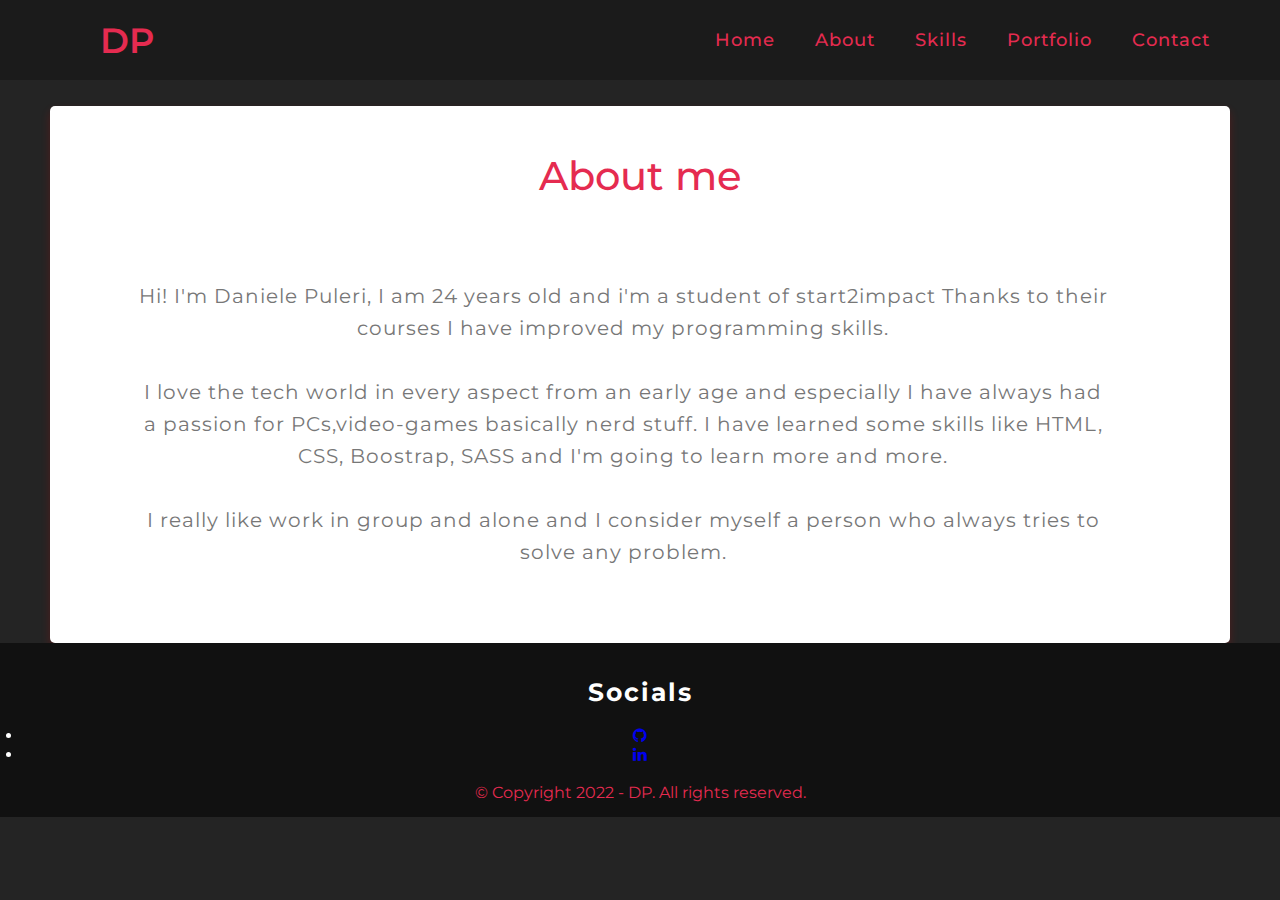
==== about.html @ 01dc9760 "Revert "Delete about.html"" ====
<!DOCTYPE html>
<html lang="en">
<head>
  <meta charset="utf-8">
   <meta name="viewport" content="width=device-width, initial-scale=1.0">
   <link href="https://fonts.googleapis.com/css2?family=Montserrat+Alternates&family=Montserrat:wght@600&family=UnifrakturMaguntia&display=swap" rel="stylesheet">
   <link rel="stylesheet" href="https://cdnjs.cloudflare.com/ajax/libs/font-awesome/5.15.3/css/all.min.css"/>
   <link href="https://maxcdn.bootstrapcdn.com/font-awesome/4.7.0/css/font-awesome.min.css" rel="stylesheet">
   <link rel="icon" type="image/x-icon" href="images/favicon.ico">
   <link rel="stylesheet"href="css/styles.css">
  <title>Daniele Puleri</title>
</head>
<body>
  <header>
        <nav class="navbar">
        <div class="logo"><a>D<span>P</span></a></div>
          <input type="checkbox" id="click">
          <label for="click" class="menu-btn">
          <i class="fas fa-bars"></i>
          </label>
         <ul class="menu">
        <li><a href="index.html#home"class="menu-btn">Home</a></li>
        <li><a href="about.html"class="menu-btn">About</a></li>
        <li><a href="index.html#skills"class="menu-btn">Skills</a></li>
        <li><a href="index.html#portfolio"class="menu-btn">Portfolio</a></li>
        <li><a href="contact.html"class="menu-btn">Contact</a></li>
      </ul>
    </nav>
  </header>
  <!--about me sezione-->
  <br>
  <br>
  <br>
  <br>
   <section class="about" id="about">
    <div class="max-width">
      <div class="wrapper"></div>
      <div class="container"></div>
        <div class="box">
      <h2 class="title">About me</h2>
      <p>Hi! I'm Daniele Puleri, I am 24 years old and i'm a student of start2impact
        Thanks to their courses I have improved my programming skills.
        <br>
        <br>
        I love the tech world in every aspect from an early age and especially I have always had a passion for PCs,video-games basically nerd stuff.
        I have learned some skills like HTML, CSS, Boostrap, SASS and I'm going to
        learn more and more.
        <br>
        <br>
         I really like work in group and alone and I consider myself a person who always tries to solve any problem.
      </p>
      </div>
</section>
 <!-- footer -->
 <footer>
  <br>
  <div class="col-md-3 col-sm-6">
    <div class="col-md-12 copy"></div>
          <h4>Socials</h4>
          <br>
          <ul class="social-network social-circle">
           <li><a href="https://github.com/DPdotexe" class="icoGithub" title="Github"><i class="fa fa-github"></i></a></li>
           <li><a href="#" class="icoLinkedin" title="Linkedin"><i class="fa fa-linkedin"></i></a></li>
          </ul>				
  </div>
  <br>
  <div class="row">
  <div class="col-md-12 copy">
    <span><p class="text-center">&copy; Copyright 2022 - DP.  All rights reserved.</p></span>
  </div>
</div>
</footer>
</body>
</html>
---- css/styles.css ----
* {
  margin:0;
  padding:0;
  box-sizing: border-box;
  text-decoration:none;
}
.max-width{
  max-width:1300px;
  padding: 0 50px;
  margin:auto;
}
body{
  background:#242424;
  font-family:'Montserrat',sans-serif;
}
/*----sezione nav----*/
nav{
  position:fixed;
  z-index:1;
  display: flex;
  height: 80px;
  width: 100%;
  background: #1b1b1b;
  align-items: center;
  justify-content: space-between;
  padding: 0 50px 0 100px;
  flex-wrap: wrap;
}
nav .logo{
  color:#e52b50;
  font-size: 35px;
  font-weight: 600;
}
nav ul{
  display: flex;
  flex-wrap: wrap;
  list-style: none;
}
nav ul li{
  margin: 0 5px;
}
nav ul li a{
  color:#e52b50;
  text-decoration: none;
  font-size: 18px;
  font-weight: 500;
  padding: 8px 15px;
  border-radius: 5px;
  letter-spacing: 1px;
  transition: all 0.3s ease;
}
nav ul li a.active,
nav ul li a:hover{
  color:#e52b50;
  background: #fff;
}
nav .menu-btn i{
  color: #fff;
  font-size: 22px;
  cursor: pointer;
  display: none;
}
input[type="checkbox"]{
  display:none;
}
@media (max-width: 991px){
  nav{
    padding: 0 40px 0 50px;
  }
}
@media (max-width: 920px) {
  nav .menu-btn i{
    display: block;
    z-index:999;
  }
  #click:checked ~ .menu-btn i:before{
    content: "\f00d";
  }
  nav ul{
    position:fixed;
    top: 80px;
    left: -100%;
    background: #111;
    height: 100vh;
    width: 100%;
    text-align: center;
    display: block;
    transition: all 0.3s ease;
  }
  #click:checked ~ ul{
    left: 0;
  }
  nav ul li{
    width: 100%;
    margin: 40px 0;
  }
  nav ul li a{
    width: 100%;
    margin-left: -100%;
    display: block;
    font-size: 20px;
    transition: 0.6s cubic-bezier(0.68, -0.55, 0.265, 1.55);
  }
  #click:checked ~ ul li a{
    margin-left: 0px;
  }
  nav ul li a.active,
  nav ul li a:hover{
    background:none;
    color:white;
  }
}
span{
  color:#e52b50;
}
/*----home styling--*/
.home{
    display: flex;
    height: 60vh;
    color: #fff;
    min-height: 500px;
    background-size: cover;
    background-attachment: fixed;
    font-family: 'Montserrat', sans-serif;
}
.home .max-width{
  width: 100%;
  display: flex;
}
.home .max-width .row{
  margin-right: 0;
}
.home .home-content .text-1{
    font-size: 27px;
}
.home .home-content .text-2{
    font-size: 75px;
    font-weight: 600;
    margin-left: -3px;
}
.home .home-content .text-3{
    font-size: 40px;
    margin: 5px 0;
}
.home .home-content .text-3 span{
  color:#e52b50;
    font-weight: 500;
}
.home .home-content a{
    display: inline-block;
    background: #e52b50;
    color: #fff;
    font-size: 25px;
    padding: 12px 36px;
    margin-top: 20px;
    font-weight: 400;
    border-radius: 6px;
    border: 2px solid #e52b50;
    transition: all 0.3s ease;
}
.home .home-content a:hover{
    color: #e52b50;
    background: none;
}
h2{
  color:#e52b50;
  margin:15px 0px 15px;
  font-size:100px;
}
h3{
  color:white;
  font-size:30px;
  margin-bottom:50px;
}
h4{
  color:white;
  font-size:25px;
  letter-spacing: 2px;
}
}
.image{
  width:30%;
  height:80%;
  display:inline-block;
  justify-content:center;
  align-items:center;
  text-align: center;
  line-height: 1.4em;
}
.image img{
  height:300px;
  width:auto;
  border-radius:50%;
}
.about .title{
  color:#e52b50;
  text-align:center;
  font-size:40px;
  font-weight:500;
  margin-bottom:60px;
  padding-bottom:20px;
}
 .about p{
  color:white;
  letter-spacing: 1px;
  line-height: 28px;
  font-size:18px;
  margin-bottom:45px;
  padding-left:5%;
  padding-right:8%;
}
.skills{
  color:white;
  width:100%
  padding:78px 0px;
  background-color:242424;
}
.skills .title{
  color:#e52b50;
  text-align:center;
  font-size:40px;
  font-weight:500;
  margin-bottom:60px;
  padding-bottom:20px;
}
.wrapper{
  margin:10px auto;
  padding:0 10%;
  padding-bottom:10px;
  text-transform: capitalize;
}
.container{
  position:relative;
  display:grid;
  grid-gap: 15px;
  grid-template-columns:repeat(auto-fit,minmax(270px,1fr));
}
.box{
  padding:30px;
  text-align: center;
  border-radius: 5px;
  background:#fff;
  box-shadow: 0px 5px 10px rgba(255, 0, 0, 0.2);
}
.box img{
  height:85px;
}
.box p{
  color:#777;
  font-size:20px;
  line-height: 1.6;
}
.box:hover{
  transform:scale(1.05);
  box-shadow:0 10px 15px rgba(255, 0, 0, 0.3);
}
/* zona contatti styling */
.contact .contact-content .column{
    width: calc(40% - 30px);
}
.contact .contact-content .text{
    font-size: 20px;
    font-weight: 600;
    margin-bottom: 10px;
}
.contact .contact-content .left p{
    text-align:center;
  }
  .contact .contact-content .row{
    display: flex;
    height: 65px;
    align-items: center;
}
.contact .contact-content .row .info{
    margin-left: 30px;
}
.contact .contact-content .row i{
    font-size: 25px;
    color: #e52b50;
}
.contact .contact-content .info .head{
    font-weight: 500;
}
.contact .contact-content .info .sub-title{
    color: #333;
}
.contact .right form .fields{
    display: flex;
}
.contact .right form .field,
.contact .right form .fields .field{
    height: 45px;
    width: 80%;
    margin-bottom: 15px;
}
.contact .right form .textarea{
    height: 80px;
    width: 100%;
}
.contact .right form .name{
    margin-right: 10px;
}
.contact .right form .field input,
.contact .right form .textarea textarea{
    height: 100%;
    width: 100%;
    border: 1px solid lightgrey;
    border-radius: 6px;
    outline: none;
    padding: 0 15px;
    font-size: 17px;
    font-family: 'Montserrat', sans-serif;
    transition: all 0.3s ease;
}
.contact .right form .field input:focus,
.contact .right form .textarea textarea:focus{
    border-color: #b3b3b3;
}
.contact .right form .textarea textarea{
  padding-top: 10px;
  resize: none;
}
.contact .right form .button-area{
  display: flex;
  align-items: center;
}
.right form .button-area button{
  color: #fff;
  display: block;
  width: 160px!important;
  height: 45px;
  outline: none;
  font-size: 18px;
  font-weight: 500;
  border-radius: 6px;
  cursor: pointer;
  flex-wrap: nowrap;
  background:#e52b50;
  border: 2px solid #e52b50;
  transition: all 0.3s ease;
}
.right form .button-area button:hover{
  color: #e52b50;
  background: none;
}
/* zona footer styling */
footer{
    background: #111;
    padding: 15px 23px;
    color: #fff;
    text-align: center;
}
footer span a{
    color: white;
    text-decoration: none;
}
footer span a:hover{
    text-decoration: underline;
}
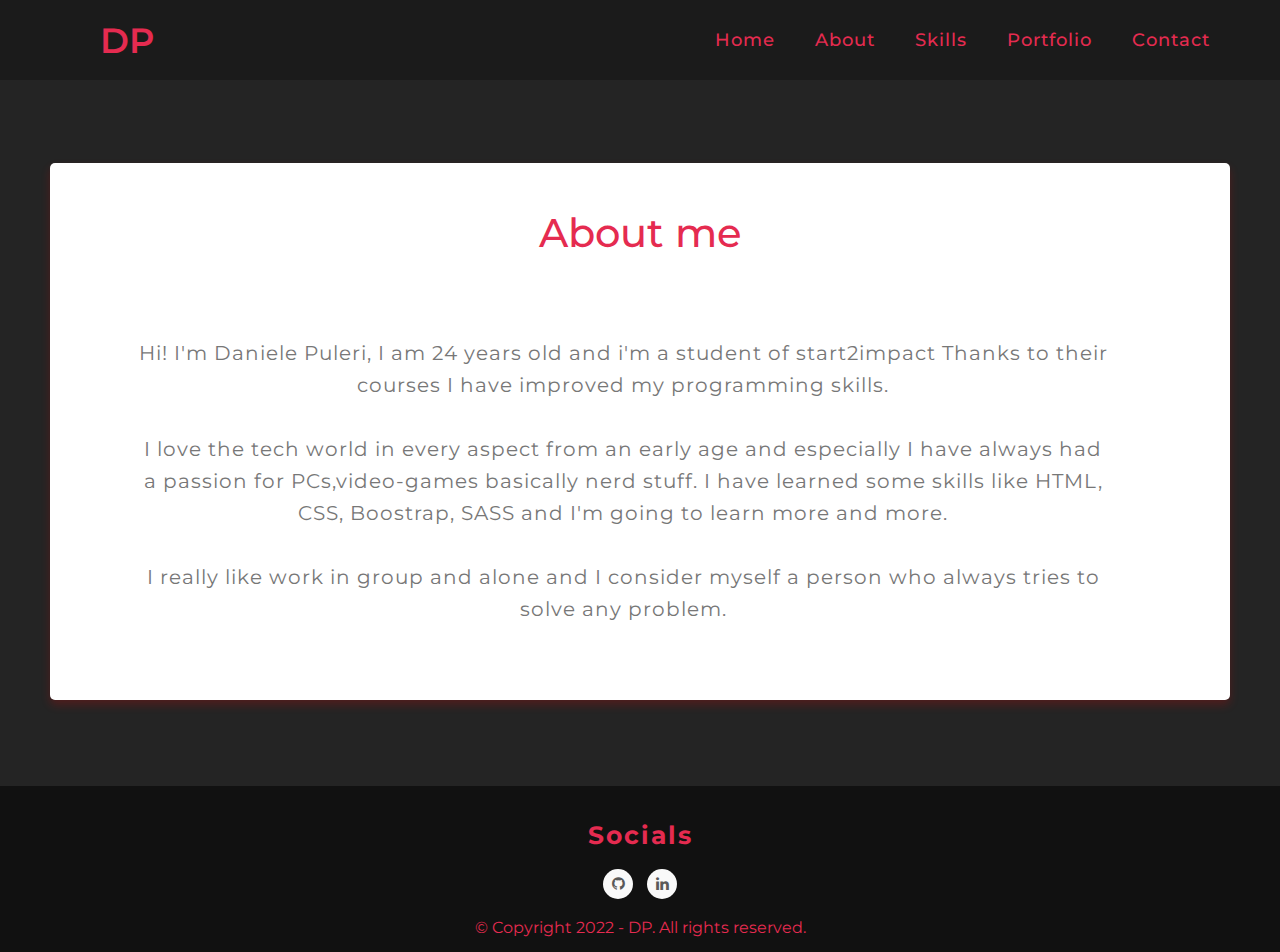
==== commit ec7ef996: "fix" ====
--- a/about.html
+++ b/about.html
@@ -32,6 +32,9 @@
   <br>
   <br>
   <br>
+  <br>
+  <br>
+  <br>
    <section class="about" id="about">
     <div class="max-width">
       <div class="wrapper"></div>
@@ -51,12 +54,16 @@
       </p>
       </div>
 </section>
+<br>
+<br>
+<br>
+<br>
  <!-- footer -->
  <footer>
   <br>
   <div class="col-md-3 col-sm-6">
     <div class="col-md-12 copy"></div>
-          <h4>Socials</h4>
+          <h4><span>Socials</span></h4>
           <br>
           <ul class="social-network social-circle">
            <li><a href="https://github.com/DPdotexe" class="icoGithub" title="Github"><i class="fa fa-github"></i></a></li>
--- a/css/styles.css
+++ b/css/styles.css
@@ -1,359 +1,798 @@
-* {
-  margin:0;
-  padding:0;
-  box-sizing: border-box;
-  text-decoration:none;
-}
-.max-width{
-  max-width:1300px;
-  padding: 0 50px;
-  margin:auto;
-}
-body{
-  background:#242424;
-  font-family:'Montserrat',sans-serif;
-}
-/*----sezione nav----*/
-nav{
-  position:fixed;
-  z-index:1;
-  display: flex;
-  height: 80px;
-  width: 100%;
-  background: #1b1b1b;
-  align-items: center;
-  justify-content: space-between;
-  padding: 0 50px 0 100px;
-  flex-wrap: wrap;
-}
-nav .logo{
-  color:#e52b50;
-  font-size: 35px;
-  font-weight: 600;
-}
-nav ul{
-  display: flex;
-  flex-wrap: wrap;
-  list-style: none;
-}
-nav ul li{
-  margin: 0 5px;
-}
-nav ul li a{
-  color:#e52b50;
-  text-decoration: none;
-  font-size: 18px;
-  font-weight: 500;
-  padding: 8px 15px;
-  border-radius: 5px;
-  letter-spacing: 1px;
-  transition: all 0.3s ease;
-}
-nav ul li a.active,
-nav ul li a:hover{
-  color:#e52b50;
-  background: #fff;
-}
-nav .menu-btn i{
-  color: #fff;
-  font-size: 22px;
-  cursor: pointer;
-  display: none;
-}
-input[type="checkbox"]{
-  display:none;
-}
-@media (max-width: 991px){
-  nav{
-    padding: 0 40px 0 50px;
-  }
-}
-@media (max-width: 920px) {
-  nav .menu-btn i{
-    display: block;
-    z-index:999;
-  }
-  #click:checked ~ .menu-btn i:before{
-    content: "\f00d";
-  }
-  nav ul{
-    position:fixed;
-    top: 80px;
-    left: -100%;
-    background: #111;
-    height: 100vh;
-    width: 100%;
-    text-align: center;
-    display: block;
-    transition: all 0.3s ease;
-  }
-  #click:checked ~ ul{
-    left: 0;
-  }
-  nav ul li{
-    width: 100%;
-    margin: 40px 0;
-  }
-  nav ul li a{
-    width: 100%;
-    margin-left: -100%;
-    display: block;
-    font-size: 20px;
-    transition: 0.6s cubic-bezier(0.68, -0.55, 0.265, 1.55);
-  }
-  #click:checked ~ ul li a{
-    margin-left: 0px;
-  }
-  nav ul li a.active,
-  nav ul li a:hover{
-    background:none;
-    color:white;
-  }
-}
-span{
-  color:#e52b50;
-}
-/*----home styling--*/
-.home{
-    display: flex;
-    height: 60vh;
-    color: #fff;
-    min-height: 500px;
-    background-size: cover;
-    background-attachment: fixed;
-    font-family: 'Montserrat', sans-serif;
-}
-.home .max-width{
-  width: 100%;
-  display: flex;
-}
-.home .max-width .row{
-  margin-right: 0;
-}
-.home .home-content .text-1{
-    font-size: 27px;
-}
-.home .home-content .text-2{
-    font-size: 75px;
-    font-weight: 600;
-    margin-left: -3px;
-}
-.home .home-content .text-3{
-    font-size: 40px;
-    margin: 5px 0;
-}
-.home .home-content .text-3 span{
-  color:#e52b50;
-    font-weight: 500;
-}
-.home .home-content a{
-    display: inline-block;
-    background: #e52b50;
-    color: #fff;
-    font-size: 25px;
-    padding: 12px 36px;
-    margin-top: 20px;
-    font-weight: 400;
-    border-radius: 6px;
-    border: 2px solid #e52b50;
-    transition: all 0.3s ease;
-}
-.home .home-content a:hover{
-    color: #e52b50;
-    background: none;
-}
-h2{
-  color:#e52b50;
-  margin:15px 0px 15px;
-  font-size:100px;
-}
-h3{
-  color:white;
-  font-size:30px;
-  margin-bottom:50px;
-}
-h4{
-  color:white;
-  font-size:25px;
-  letter-spacing: 2px;
-}
-}
-.image{
-  width:30%;
-  height:80%;
-  display:inline-block;
-  justify-content:center;
-  align-items:center;
-  text-align: center;
-  line-height: 1.4em;
-}
-.image img{
-  height:300px;
-  width:auto;
-  border-radius:50%;
-}
-.about .title{
-  color:#e52b50;
-  text-align:center;
-  font-size:40px;
-  font-weight:500;
-  margin-bottom:60px;
-  padding-bottom:20px;
-}
- .about p{
-  color:white;
-  letter-spacing: 1px;
-  line-height: 28px;
-  font-size:18px;
-  margin-bottom:45px;
-  padding-left:5%;
-  padding-right:8%;
-}
-.skills{
-  color:white;
-  width:100%
-  padding:78px 0px;
-  background-color:242424;
-}
-.skills .title{
-  color:#e52b50;
-  text-align:center;
-  font-size:40px;
-  font-weight:500;
-  margin-bottom:60px;
-  padding-bottom:20px;
-}
-.wrapper{
-  margin:10px auto;
-  padding:0 10%;
-  padding-bottom:10px;
-  text-transform: capitalize;
-}
-.container{
-  position:relative;
-  display:grid;
-  grid-gap: 15px;
-  grid-template-columns:repeat(auto-fit,minmax(270px,1fr));
-}
-.box{
-  padding:30px;
-  text-align: center;
-  border-radius: 5px;
-  background:#fff;
-  box-shadow: 0px 5px 10px rgba(255, 0, 0, 0.2);
-}
-.box img{
-  height:85px;
-}
-.box p{
-  color:#777;
-  font-size:20px;
-  line-height: 1.6;
-}
-.box:hover{
-  transform:scale(1.05);
-  box-shadow:0 10px 15px rgba(255, 0, 0, 0.3);
-}
-/* zona contatti styling */
-.contact .contact-content .column{
-    width: calc(40% - 30px);
-}
-.contact .contact-content .text{
-    font-size: 20px;
-    font-weight: 600;
-    margin-bottom: 10px;
-}
-.contact .contact-content .left p{
-    text-align:center;
-  }
-  .contact .contact-content .row{
-    display: flex;
-    height: 65px;
-    align-items: center;
-}
-.contact .contact-content .row .info{
-    margin-left: 30px;
-}
-.contact .contact-content .row i{
-    font-size: 25px;
-    color: #e52b50;
-}
-.contact .contact-content .info .head{
-    font-weight: 500;
-}
-.contact .contact-content .info .sub-title{
-    color: #333;
-}
-.contact .right form .fields{
-    display: flex;
-}
-.contact .right form .field,
-.contact .right form .fields .field{
-    height: 45px;
-    width: 80%;
-    margin-bottom: 15px;
-}
-.contact .right form .textarea{
-    height: 80px;
-    width: 100%;
-}
-.contact .right form .name{
-    margin-right: 10px;
-}
-.contact .right form .field input,
-.contact .right form .textarea textarea{
-    height: 100%;
-    width: 100%;
-    border: 1px solid lightgrey;
-    border-radius: 6px;
-    outline: none;
-    padding: 0 15px;
-    font-size: 17px;
-    font-family: 'Montserrat', sans-serif;
-    transition: all 0.3s ease;
-}
-.contact .right form .field input:focus,
-.contact .right form .textarea textarea:focus{
-    border-color: #b3b3b3;
-}
-.contact .right form .textarea textarea{
-  padding-top: 10px;
-  resize: none;
-}
-.contact .right form .button-area{
-  display: flex;
-  align-items: center;
-}
-.right form .button-area button{
-  color: #fff;
-  display: block;
-  width: 160px!important;
-  height: 45px;
-  outline: none;
-  font-size: 18px;
-  font-weight: 500;
-  border-radius: 6px;
-  cursor: pointer;
-  flex-wrap: nowrap;
-  background:#e52b50;
-  border: 2px solid #e52b50;
-  transition: all 0.3s ease;
-}
-.right form .button-area button:hover{
-  color: #e52b50;
-  background: none;
-}
-/* zona footer styling */
-footer{
-    background: #111;
-    padding: 15px 23px;
-    color: #fff;
-    text-align: center;
-}
-footer span a{
-    color: white;
-    text-decoration: none;
-}
-footer span a:hover{
-    text-decoration: underline;
-}
+* {
+  margin:0;
+  padding:0;
+  box-sizing: border-box;
+  text-decoration:none;
+}
+.max-width{
+  max-width:1300px;
+  padding: 70px 70px;
+  margin:auto;
+}
+body{
+  background:#242424;
+  font-family:'Montserrat',sans-serif;
+}
+/*----sezione nav----*/
+nav{
+  position:fixed;
+  z-index:1;
+  display: flex;
+  height: 80px;
+  width: 100%;
+  background: #1b1b1b;
+  align-items: center;
+  justify-content: space-between;
+  padding: 0 50px 0 100px;
+  flex-wrap: wrap;
+}
+nav .logo{
+  color:#e52b50;
+  font-size: 35px;
+  font-weight: 600;
+}
+nav ul{
+  display: flex;
+  flex-wrap: wrap;
+  list-style: none;
+}
+nav ul li{
+  margin: 0 5px;
+}
+nav ul li a{
+  color:#e52b50;
+  text-decoration: none;
+  font-size: 18px;
+  font-weight: 500;
+  padding: 8px 15px;
+  border-radius: 5px;
+  letter-spacing: 1px;
+  transition: all 0.3s ease;
+}
+nav ul li a.active,
+nav ul li a:hover{
+  color:#e52b50;
+  background: #fff;
+}
+nav .menu-btn i{
+  color: #fff;
+  font-size: 22px;
+  cursor: pointer;
+  display: none;
+}
+input[type="checkbox"]{
+  display:none;
+}
+@media (max-width: 991px){
+  nav{
+    padding: 0 40px 0 50px;
+  }
+}
+@media (max-width: 920px) {
+  nav .menu-btn i{
+    display: block;
+    z-index:999;
+  }
+  #click:checked ~ .menu-btn i:before{
+    content: "\f00d";
+  }
+  nav ul{
+    position:fixed;
+    top: 80px;
+    left: -100%;
+    background: #111;
+    height: 100vh;
+    width: 100%;
+    text-align: center;
+    display: block;
+    transition: all 0.3s ease;
+  }
+  #click:checked ~ ul{
+    left: 0;
+  }
+  nav ul li{
+    width: 100%;
+    margin: 40px 0;
+  }
+  nav ul li a{
+    width: 100%;
+    margin-left: -100%;
+    display: block;
+    font-size: 20px;
+    transition: 0.6s cubic-bezier(0.68, -0.55, 0.265, 1.55);
+  }
+  #click:checked ~ ul li a{
+    margin-left: 0px;
+  }
+  nav ul li a.active,
+  nav ul li a:hover{
+    background:none;
+    color:white;
+    }
+}
+span{
+  color:#e52b50;
+}
+/*----home styling--*/
+.home{
+    display: flex;
+    height: 60vh;
+    color: #fff;
+    min-height: 600px;
+    background-size: cover;
+    background-attachment: fixed;
+    font-family: 'Montserrat', sans-serif;
+}
+.home .max-width{
+  width: 100%;
+  display: flex;
+}
+.home .max-width .row{
+  margin-right: 0;
+}
+.home .home-content .text-1{
+    font-size: 27px;
+}
+.home .home-content .text-2{
+    font-size: 75px;
+    font-weight: 600;
+    margin-left: -3px;
+}
+.home .home-content .text-3{
+    font-size: 40px;
+    margin: 5px 0;
+}
+.home .home-content .text-3 span{
+  color:#e52b50;
+    font-weight: 500;
+}
+.home .home-content a{
+    display: inline-block;
+    background: #e52b50;
+    color: #fff;
+    font-size: 25px;
+    padding: 12px 36px;
+    margin-top: 20px;
+    font-weight: 400;
+    border-radius: 6px;
+    border: 2px solid #e52b50;
+    transition: all 0.3s ease;
+}
+.home .home-content a:hover{
+    color: #e52b50;
+    background: none;
+}
+h1{
+  font-size:80px;
+}
+h2{
+  color:#e52b50;
+  margin:15px 0px 15px;
+  font-size:100px;
+}
+h3{
+  color:white;
+  font-size:30px;
+  margin-bottom:50px;
+}
+h4{
+  color:white;
+  font-size:25px;
+  letter-spacing: 2px;
+}
+.image{
+  width:20%;
+  height:80%;
+  display:inline-block;
+  justify-content:center;
+  align-items:center;
+  text-align: center;
+  line-height: 1.4em;
+}
+.image img{
+  height:350px;
+  width:auto;
+  border-radius:50%;
+}
+.about .title{
+  color:#e52b50;
+  text-align:center;
+  font-size:50px;
+  font-weight:500;
+  margin-bottom:60px;
+  padding-bottom:20px;
+}
+ .about p{
+  color:white;
+  letter-spacing: 1px;
+  line-height: 28px;
+  font-size:18px;
+  margin-bottom:45px;
+  padding-left:5%;
+  padding-right:8%;
+}
+.skills{
+  color:white;
+  width:100%
+}
+.skills .title{
+  color:#e52b50;
+  text-align:center;
+  font-size:50px;
+  font-weight:500;
+  margin-bottom:60px;
+  padding-bottom:20px;
+}
+.portfolio .title{
+  color:#e52b50;
+  text-align: center;
+  font-size:50px;
+  font-weight:500;
+  margin-bottom:60px;
+  padding-bottom:20px;
+}
+.wrapper{
+  margin:10px auto;
+  padding:0 10%;
+  padding-bottom:10px;
+  text-transform: capitalize;
+}
+.container{
+  position:relative;
+  display:grid;
+  grid-gap: 15px;
+  grid-template-columns:repeat(auto-fit,minmax(270px,1fr));
+}
+.box{
+  padding:30px;
+  text-align: center;
+  border-radius: 5px;
+  background:#fff;
+  box-shadow: 0px 5px 10px rgba(255, 0, 0, 0.2);
+}
+.box img{
+  height:85px;
+}
+.box p{
+  color:#777;
+  font-size:20px;
+  line-height: 1.6;
+}
+.box:hover{
+  transform:scale(1.05);
+  box-shadow:0 10px 15px rgba(255, 0, 0, 0.3);
+}
+/* zona contatti styling */
+.contact .title {
+  color:#e52b50;
+  text-align: center;
+  font-size:50px;
+  font-weight: 500;
+  margin-bottom: 60px;
+  padding-bottom:20px;
+}
+.contact .contact-content .column{
+    width: calc(40% - 30px);
+}
+.contact .contact-content .text{
+    font-size: 20px;
+    font-weight: 600;
+    margin-bottom: 10px;
+}
+.contact .contact-content .left p{
+    text-align:center;
+  }
+  .contact .contact-content .row{
+    display: flex;
+    height: 65px;
+    align-items: center;
+}
+.contact .contact-content .row .info{
+    margin-left: 30px;
+}
+.contact .contact-content .row i{
+    font-size: 25px;
+    color: #e52b50;
+}
+.contact .contact-content .info .head{
+    font-weight: 400;
+}
+.contact .contact-content .info .sub-title{
+    color: #333;
+}
+.contact .right form .fields{
+    display: flex;
+}
+.contact .right form .field,
+.contact .right form .fields .field{
+    height: 45px;
+    width: 80%;
+    margin-bottom: 15px;
+}
+.contact .right form .textarea{
+    height: 80px;
+    width: 100%;
+}
+.contact .right form .name{
+    margin-right: 10px;
+}
+.contact .right form .field input,
+.contact .right form .textarea textarea{
+    height: 100%;
+    width: 100%;
+    border: 1px solid lightgrey;
+    border-radius: 6px;
+    outline: none;
+    padding: 0 15px;
+    font-size: 17px;
+    font-family: 'Montserrat', sans-serif;
+    transition: all 0.3s ease;
+}
+.contact .right form .field input:focus,
+.contact .right form .textarea textarea:focus{
+    border-color: #b3b3b3;
+}
+.contact .right form .textarea textarea{
+  padding-top: 10px;
+  resize: none;
+}
+.contact .right form .button-area{
+  display: flex;
+  align-items: center;
+}
+.right form .button-area button{
+  color: #fff;
+  display: block;
+  width: 160px!important;
+  height: 45px;
+  outline: none;
+  font-size: 18px;
+  font-weight: 500;
+  border-radius: 6px;
+  cursor: pointer;
+  flex-wrap: nowrap;
+  background:#e52b50;
+  border: 2px solid #e52b50;
+  transition: all 0.3s ease;
+}
+.right form .button-area button:hover{
+  color: #e52b50;
+  background: none;
+}
+/* zona footer styling */
+footer {
+  background: #1b1b1b;
+  color: white;
+  margin-top:10px;
+  text-align: center;
+}
+/* footer social icons */
+
+ul.social-network {
+  list-style: none;
+  display: inline;
+}
+
+ul.social-network li {
+  display: inline;
+  margin: 0 5px;
+}
+.social-network a.icoGithub:hover {
+  background-color: #1b1b1b;
+}
+
+.social-network a.icoLinkedin:hover {
+  background-color: #007bb7;
+}
+
+.social-network a.icoGithub:hover i,
+.social-network a.icoLinkedin:hover i {
+  color: #fff;
+}
+
+.social-network a.socialIcon:hover,
+.socialHoverClass {
+  color: #44BCDD;
+}
+
+.social-circle li a {
+  display: inline-block;
+  position: relative;
+  margin: 0 auto 0 auto;
+  -moz-border-radius: 50%;
+  -webkit-border-radius: 50%;
+  border-radius: 50%;
+  text-align: center;
+  width: 30px;
+  height: 30px;
+  font-size: 15px;
+}
+
+.social-circle li i {
+  margin: 0;
+  line-height: 30px;
+  text-align: center;
+}
+
+.social-circle li a:hover i,
+.triggeredHover {
+  -moz-transform: rotate(360deg);
+  -webkit-transform: rotate(360deg);
+  -ms--transform: rotate(360deg);
+  transform: rotate(360deg);
+  -webkit-transition: all 0.2s;
+  -moz-transition: all 0.2s;
+  -o-transition: all 0.2s;
+  -ms-transition: all 0.2s;
+  transition: all 0.2s;
+}
+
+.social-circle i {
+  color: #595959;
+  -webkit-transition: all 0.8s;
+  -moz-transition: all 0.8s;
+  -o-transition: all 0.8s;
+  -ms-transition: all 0.8s;
+  transition: all 0.8s;
+}
+
+.social-network a {
+  background-color: #F9F9F9;
+}
+* {
+  margin:0;
+  padding:0;
+  box-sizing: border-box;
+  text-decoration:none;
+}
+.max-width{
+  max-width:1300px;
+  padding: 0 50px;
+  margin:auto;
+}
+body{
+  background:#242424;
+  font-family:'Montserrat',sans-serif;
+}
+/*----sezione nav----*/
+nav{
+  position:fixed;
+  z-index:1;
+  display: flex;
+  height: 80px;
+  width: 100%;
+  background: #1b1b1b;
+  align-items: center;
+  justify-content: space-between;
+  padding: 0 50px 0 100px;
+  flex-wrap: wrap;
+}
+nav .logo{
+  color:#e52b50;
+  font-size: 35px;
+  font-weight: 600;
+}
+nav ul{
+  display: flex;
+  flex-wrap: wrap;
+  list-style: none;
+}
+nav ul li{
+  margin: 0 5px;
+}
+nav ul li a{
+  color:#e52b50;
+  text-decoration: none;
+  font-size: 18px;
+  font-weight: 500;
+  padding: 8px 15px;
+  border-radius: 5px;
+  letter-spacing: 1px;
+  transition: all 0.3s ease;
+}
+nav ul li a.active,
+nav ul li a:hover{
+  color:#e52b50;
+  background: #fff;
+}
+nav .menu-btn i{
+  color: #fff;
+  font-size: 22px;
+  cursor: pointer;
+  display: none;
+}
+input[type="checkbox"]{
+  display:none;
+}
+@media (max-width: 991px){
+  nav{
+    padding: 0 40px 0 50px;
+  }
+}
+@media (max-width: 920px) {
+  nav .menu-btn i{
+    display: block;
+    z-index:999;
+  }
+  #click:checked ~ .menu-btn i:before{
+    content: "\f00d";
+  }
+  nav ul{
+    position:fixed;
+    top: 80px;
+    left: -100%;
+    background: #111;
+    height: 100vh;
+    width: 100%;
+    text-align: center;
+    display: block;
+    transition: all 0.3s ease;
+  }
+  #click:checked ~ ul{
+    left: 0;
+  }
+  nav ul li{
+    width: 100%;
+    margin: 40px 0;
+  }
+  nav ul li a{
+    width: 100%;
+    margin-left: -100%;
+    display: block;
+    font-size: 20px;
+    transition: 0.6s cubic-bezier(0.68, -0.55, 0.265, 1.55);
+  }
+  #click:checked ~ ul li a{
+    margin-left: 0px;
+  }
+  nav ul li a.active,
+  nav ul li a:hover{
+    background:none;
+    color:white;
+  }
+}
+span{
+  color:#e52b50;
+}
+/*----home styling--*/
+.home{
+    display: flex;
+    height: 60vh;
+    color: #fff;
+    min-height: 500px;
+    background-size: cover;
+    background-attachment: fixed;
+    font-family: 'Montserrat', sans-serif;
+}
+.home .max-width{
+  width: 100%;
+  display: flex;
+}
+.home .max-width .row{
+  margin-right: 0;
+}
+.home .home-content .text-1{
+    font-size: 27px;
+}
+.home .home-content .text-2{
+    font-size: 75px;
+    font-weight: 600;
+    margin-left: -3px;
+}
+.home .home-content .text-3{
+    font-size: 40px;
+    margin: 5px 0;
+}
+.home .home-content .text-3 span{
+  color:#e52b50;
+    font-weight: 500;
+}
+.home .home-content a{
+    display: inline-block;
+    background: #e52b50;
+    color: #fff;
+    font-size: 25px;
+    padding: 12px 36px;
+    margin-top: 20px;
+    font-weight: 400;
+    border-radius: 6px;
+    border: 2px solid #e52b50;
+    transition: all 0.3s ease;
+}
+.home .home-content a:hover{
+    color: #e52b50;
+    background: none;
+}
+h2{
+  color:#e52b50;
+  margin:15px 0px 15px;
+  font-size:100px;
+}
+h3{
+  color:white;
+  font-size:30px;
+  margin-bottom:50px;
+}
+h4{
+  color:white;
+  font-size:25px;
+  letter-spacing: 2px;
+}
+.image{
+  width:30%;
+  height:80%;
+  display:inline-block;
+  justify-content:center;
+  align-items:center;
+  text-align: center;
+  line-height: 1.4em;
+}
+.image img{
+  height:300px;
+  width:auto;
+  border-radius:50%;
+}
+.about .title{
+  color:#e52b50;
+  text-align:center;
+  font-size:40px;
+  font-weight:500;
+  margin-bottom:60px;
+  padding-bottom:20px;
+}
+ .about p{
+  color:white;
+  letter-spacing: 1px;
+  line-height: 28px;
+  font-size:18px;
+  margin-bottom:45px;
+  padding-left:5%;
+  padding-right:8%;
+}
+.skills{
+  color:white;
+  width:100%
+}
+.skills .title{
+  color:#e52b50;
+  text-align:center;
+  font-size:40px;
+  font-weight:500;
+  margin-bottom:60px;
+  padding-bottom:20px;
+}
+.wrapper{
+  margin:10px auto;
+  padding:0 10%;
+  padding-bottom:10px;
+  text-transform: capitalize;
+}
+.container{
+  position:relative;
+  display:grid;
+  grid-gap: 15px;
+  grid-template-columns:repeat(auto-fit,minmax(270px,1fr));
+}
+.box{
+  padding:30px;
+  text-align: center;
+  border-radius: 5px;
+  background:#fff;
+  box-shadow: 0px 5px 10px rgba(255, 0, 0, 0.2);
+}
+.box img{
+  height:85px;
+}
+.box p{
+  color:#777;
+  font-size:20px;
+  line-height: 1.6;
+}
+.box:hover{
+  transform:scale(1.05);
+  box-shadow:0 10px 15px rgba(255, 0, 0, 0.3);
+}
+/* zona contatti styling */
+.contact .contact-content .column{
+    width: calc(40% - 30px);
+}
+.contact .contact-content .text{
+    font-size: 20px;
+    font-weight: 600;
+    margin-bottom: 10px;
+}
+.contact .contact-content .left p{
+    text-align:center;
+  }
+  .contact .contact-content .row{
+    display: flex;
+    height: 65px;
+    align-items: center;
+}
+.contact .contact-content .row .info{
+    margin-left: 30px;
+}
+.contact .contact-content .row i{
+    font-size: 25px;
+    color: #e52b50;
+}
+.contact .contact-content .info .head{
+    font-weight: 500;
+}
+.contact .contact-content .info .sub-title{
+    color: #333;
+}
+.contact .right form .fields{
+    display: flex;
+}
+.contact .right form .field,
+.contact .right form .fields .field{
+    height: 45px;
+    width: 80%;
+    margin-bottom: 15px;
+}
+.contact .right form .textarea{
+    height: 80px;
+    width: 100%;
+}
+.contact .right form .name{
+    margin-right: 10px;
+}
+.contact .right form .field input,
+.contact .right form .textarea textarea{
+    height: 100%;
+    width: 100%;
+    border: 1px solid lightgrey;
+    border-radius: 6px;
+    outline: none;
+    padding: 0 15px;
+    font-size: 17px;
+    font-family: 'Montserrat', sans-serif;
+    transition: all 0.3s ease;
+}
+.contact .right form .field input:focus,
+.contact .right form .textarea textarea:focus{
+    border-color: #b3b3b3;
+}
+.contact .right form .textarea textarea{
+  padding-top: 10px;
+  resize: none;
+}
+.contact .right form .button-area{
+  display: flex;
+  align-items: center;
+}
+.right form .button-area button{
+  color: #fff;
+  display: block;
+  width: 160px!important;
+  height: 45px;
+  outline: none;
+  font-size: 18px;
+  font-weight: 500;
+  border-radius: 6px;
+  cursor: pointer;
+  flex-wrap: nowrap;
+  background:#e52b50;
+  border: 2px solid #e52b50;
+  transition: all 0.3s ease;
+}
+.right form .button-area button:hover{
+  color: #e52b50;
+  background: none;
+}
+/* zona footer styling */
+footer{
+    background: #111;
+    padding: 15px 23px;
+    color: #fff;
+    text-align: center;
+}
+footer span a{
+    color: white;
+    text-decoration: none;
+}
+footer span a:hover{
+    text-decoration: underline;
+}
+
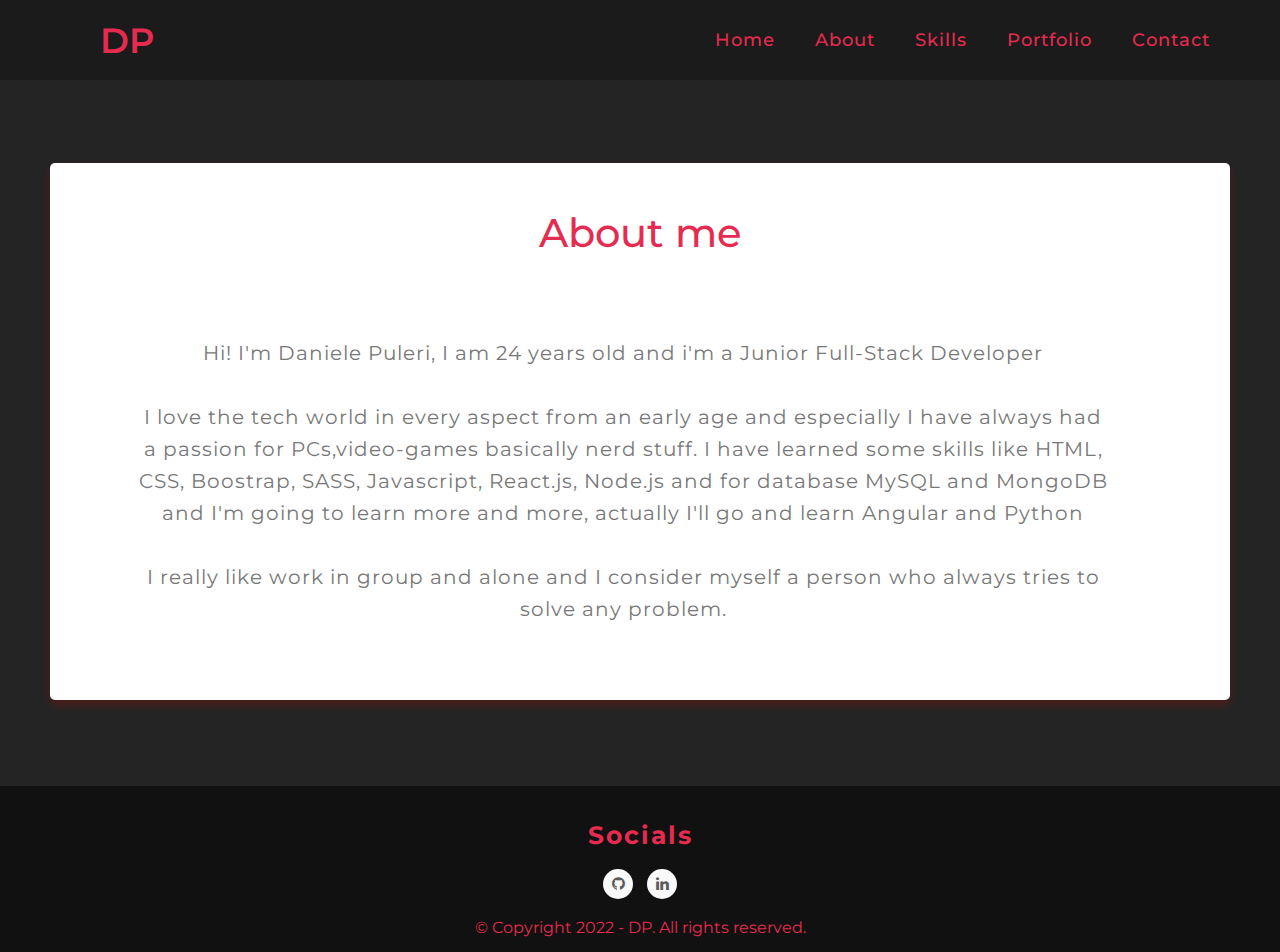
==== commit 161910c9: "update" ====
--- a/about.html
+++ b/about.html
@@ -6,8 +6,8 @@
    <link href="https://fonts.googleapis.com/css2?family=Montserrat+Alternates&family=Montserrat:wght@600&family=UnifrakturMaguntia&display=swap" rel="stylesheet">
    <link rel="stylesheet" href="https://cdnjs.cloudflare.com/ajax/libs/font-awesome/5.15.3/css/all.min.css"/>
    <link href="https://maxcdn.bootstrapcdn.com/font-awesome/4.7.0/css/font-awesome.min.css" rel="stylesheet">
-   <link rel="icon" type="image/x-icon" href="images/favicon.ico">
-   <link rel="stylesheet"href="css/styles.css">
+   <link rel="icon" type="image/x-icon" href="assets/images/favicon.ico">
+   <link rel="stylesheet"href="assets/css/styles.css">
   <title>Daniele Puleri</title>
 </head>
 <body>
@@ -41,13 +41,12 @@
       <div class="container"></div>
         <div class="box">
       <h2 class="title">About me</h2>
-      <p>Hi! I'm Daniele Puleri, I am 24 years old and i'm a student of start2impact
-        Thanks to their courses I have improved my programming skills.
+      <p>Hi! I'm Daniele Puleri, I am 24 years old and i'm a Junior Full-Stack Developer
         <br>
         <br>
         I love the tech world in every aspect from an early age and especially I have always had a passion for PCs,video-games basically nerd stuff.
-        I have learned some skills like HTML, CSS, Boostrap, SASS and I'm going to
-        learn more and more.
+        I have learned some skills like HTML, CSS, Boostrap, SASS, Javascript, React.js, Node.js and for database MySQL and MongoDB and I'm going to
+        learn more and more, actually I'll go and learn Angular and Python
         <br>
         <br>
          I really like work in group and alone and I consider myself a person who always tries to solve any problem.
@@ -67,7 +66,7 @@
           <br>
           <ul class="social-network social-circle">
            <li><a href="https://github.com/DPdotexe" class="icoGithub" title="Github"><i class="fa fa-github"></i></a></li>
-           <li><a href="#" class="icoLinkedin" title="Linkedin"><i class="fa fa-linkedin"></i></a></li>
+           <li><a href="https://www.linkedin.com/in/daniele-p-099008241" class="icoLinkedin" title="Linkedin"><i class="fa fa-linkedin"></i></a></li>
           </ul>				
   </div>
   <br>
--- a/assets/css/styles.css
+++ b/assets/css/styles.css
@@ -0,0 +1,798 @@
+* {
+  margin:0;
+  padding:0;
+  box-sizing: border-box;
+  text-decoration:none;
+}
+.max-width{
+  max-width:1300px;
+  padding: 70px 70px;
+  margin:auto;
+}
+body{
+  background:#242424;
+  font-family:'Montserrat',sans-serif;
+}
+/*----sezione nav----*/
+nav{
+  position:fixed;
+  z-index:1;
+  display: flex;
+  height: 80px;
+  width: 100%;
+  background: #1b1b1b;
+  align-items: center;
+  justify-content: space-between;
+  padding: 0 50px 0 100px;
+  flex-wrap: wrap;
+}
+nav .logo{
+  color:#e52b50;
+  font-size: 35px;
+  font-weight: 600;
+}
+nav ul{
+  display: flex;
+  flex-wrap: wrap;
+  list-style: none;
+}
+nav ul li{
+  margin: 0 5px;
+}
+nav ul li a{
+  color:#e52b50;
+  text-decoration: none;
+  font-size: 18px;
+  font-weight: 500;
+  padding: 8px 15px;
+  border-radius: 5px;
+  letter-spacing: 1px;
+  transition: all 0.3s ease;
+}
+nav ul li a.active,
+nav ul li a:hover{
+  color:#e52b50;
+  background: #fff;
+}
+nav .menu-btn i{
+  color: #fff;
+  font-size: 22px;
+  cursor: pointer;
+  display: none;
+}
+input[type="checkbox"]{
+  display:none;
+}
+@media (max-width: 991px){
+  nav{
+    padding: 0 40px 0 50px;
+  }
+}
+@media (max-width: 920px) {
+  nav .menu-btn i{
+    display: block;
+    z-index:999;
+  }
+  #click:checked ~ .menu-btn i:before{
+    content: "\f00d";
+  }
+  nav ul{
+    position:fixed;
+    top: 80px;
+    left: -100%;
+    background: #111;
+    height: 100vh;
+    width: 100%;
+    text-align: center;
+    display: block;
+    transition: all 0.3s ease;
+  }
+  #click:checked ~ ul{
+    left: 0;
+  }
+  nav ul li{
+    width: 100%;
+    margin: 40px 0;
+  }
+  nav ul li a{
+    width: 100%;
+    margin-left: -100%;
+    display: block;
+    font-size: 20px;
+    transition: 0.6s cubic-bezier(0.68, -0.55, 0.265, 1.55);
+  }
+  #click:checked ~ ul li a{
+    margin-left: 0px;
+  }
+  nav ul li a.active,
+  nav ul li a:hover{
+    background:none;
+    color:white;
+    }
+}
+span{
+  color:#e52b50;
+}
+/*----home styling--*/
+.home{
+    display: flex;
+    height: 60vh;
+    color: #fff;
+    min-height: 600px;
+    background-size: cover;
+    background-attachment: fixed;
+    font-family: 'Montserrat', sans-serif;
+}
+.home .max-width{
+  width: 100%;
+  display: flex;
+}
+.home .max-width .row{
+  margin-right: 0;
+}
+.home .home-content .text-1{
+    font-size: 27px;
+}
+.home .home-content .text-2{
+    font-size: 75px;
+    font-weight: 600;
+    margin-left: -3px;
+}
+.home .home-content .text-3{
+    font-size: 40px;
+    margin: 5px 0;
+}
+.home .home-content .text-3 span{
+  color:#e52b50;
+    font-weight: 500;
+}
+.home .home-content a{
+    display: inline-block;
+    background: #e52b50;
+    color: #fff;
+    font-size: 25px;
+    padding: 12px 36px;
+    margin-top: 20px;
+    font-weight: 400;
+    border-radius: 6px;
+    border: 2px solid #e52b50;
+    transition: all 0.3s ease;
+}
+.home .home-content a:hover{
+    color: #e52b50;
+    background: none;
+}
+h1{
+  font-size:80px;
+}
+h2{
+  color:#e52b50;
+  margin:15px 0px 15px;
+  font-size:100px;
+}
+h3{
+  color:white;
+  font-size:30px;
+  margin-bottom:50px;
+}
+h4{
+  color:white;
+  font-size:25px;
+  letter-spacing: 2px;
+}
+.image{
+  width:20%;
+  height:80%;
+  display:inline-block;
+  justify-content:center;
+  align-items:center;
+  text-align: center;
+  line-height: 1.4em;
+}
+.image img{
+  height:500px;
+  width:auto;
+  border-radius:50%;
+}
+.about .title{
+  color:#e52b50;
+  text-align:center;
+  font-size:50px;
+  font-weight:500;
+  margin-bottom:60px;
+  padding-bottom:20px;
+}
+ .about p{
+  color:white;
+  letter-spacing: 1px;
+  line-height: 28px;
+  font-size:18px;
+  margin-bottom:45px;
+  padding-left:5%;
+  padding-right:8%;
+}
+.skills{
+  color:white;
+  width:100%
+}
+.skills .title{
+  color:#e52b50;
+  text-align:center;
+  font-size:50px;
+  font-weight:500;
+  margin-bottom:60px;
+  padding-bottom:20px;
+}
+.portfolio .title{
+  color:#e52b50;
+  text-align: center;
+  font-size:50px;
+  font-weight:500;
+  margin-bottom:60px;
+  padding-bottom:20px;
+}
+.wrapper{
+  margin:10px auto;
+  padding:0 10%;
+  padding-bottom:10px;
+  text-transform: capitalize;
+}
+.container{
+  position:relative;
+  display:grid;
+  grid-gap: 15px;
+  grid-template-columns:repeat(auto-fit,minmax(270px,1fr));
+}
+.box{
+  padding:30px;
+  text-align: center;
+  border-radius: 5px;
+  background:#fff;
+  box-shadow: 0px 5px 10px rgba(255, 0, 0, 0.2);
+}
+.box img{
+  height:85px;
+}
+.box p{
+  color:#777;
+  font-size:20px;
+  line-height: 1.6;
+}
+.box:hover{
+  transform:scale(1.05);
+  box-shadow:0 10px 15px rgba(255, 0, 0, 0.3);
+}
+/* zona contatti styling */
+.contact .title {
+  color:#e52b50;
+  text-align: center;
+  font-size:50px;
+  font-weight: 500;
+  margin-bottom: 60px;
+  padding-bottom:20px;
+}
+.contact .contact-content .column{
+    width: calc(40% - 30px);
+}
+.contact .contact-content .text{
+    font-size: 20px;
+    font-weight: 600;
+    margin-bottom: 10px;
+}
+.contact .contact-content .left p{
+    text-align:center;
+  }
+  .contact .contact-content .row{
+    display: flex;
+    height: 65px;
+    align-items: center;
+}
+.contact .contact-content .row .info{
+    margin-left: 30px;
+}
+.contact .contact-content .row i{
+    font-size: 25px;
+    color: #e52b50;
+}
+.contact .contact-content .info .head{
+    font-weight: 400;
+}
+.contact .contact-content .info .sub-title{
+    color: #333;
+}
+.contact .right form .fields{
+    display: flex;
+}
+.contact .right form .field,
+.contact .right form .fields .field{
+    height: 45px;
+    width: 80%;
+    margin-bottom: 15px;
+}
+.contact .right form .textarea{
+    height: 80px;
+    width: 100%;
+}
+.contact .right form .name{
+    margin-right: 10px;
+}
+.contact .right form .field input,
+.contact .right form .textarea textarea{
+    height: 100%;
+    width: 100%;
+    border: 1px solid lightgrey;
+    border-radius: 6px;
+    outline: none;
+    padding: 0 15px;
+    font-size: 17px;
+    font-family: 'Montserrat', sans-serif;
+    transition: all 0.3s ease;
+}
+.contact .right form .field input:focus,
+.contact .right form .textarea textarea:focus{
+    border-color: #b3b3b3;
+}
+.contact .right form .textarea textarea{
+  padding-top: 10px;
+  resize: none;
+}
+.contact .right form .button-area{
+  display: flex;
+  align-items: center;
+}
+.right form .button-area button{
+  color: #fff;
+  display: block;
+  width: 160px!important;
+  height: 45px;
+  outline: none;
+  font-size: 18px;
+  font-weight: 500;
+  border-radius: 6px;
+  cursor: pointer;
+  flex-wrap: nowrap;
+  background:#e52b50;
+  border: 2px solid #e52b50;
+  transition: all 0.3s ease;
+}
+.right form .button-area button:hover{
+  color: #e52b50;
+  background: none;
+}
+/* zona footer styling */
+footer {
+  background: #1b1b1b;
+  color: white;
+  margin-top:10px;
+  text-align: center;
+}
+/* footer social icons */
+
+ul.social-network {
+  list-style: none;
+  display: inline;
+}
+
+ul.social-network li {
+  display: inline;
+  margin: 0 5px;
+}
+.social-network a.icoGithub:hover {
+  background-color: #1b1b1b;
+}
+
+.social-network a.icoLinkedin:hover {
+  background-color: #007bb7;
+}
+
+.social-network a.icoGithub:hover i,
+.social-network a.icoLinkedin:hover i {
+  color: #fff;
+}
+
+.social-network a.socialIcon:hover,
+.socialHoverClass {
+  color: #44BCDD;
+}
+
+.social-circle li a {
+  display: inline-block;
+  position: relative;
+  margin: 0 auto 0 auto;
+  -moz-border-radius: 50%;
+  -webkit-border-radius: 50%;
+  border-radius: 50%;
+  text-align: center;
+  width: 30px;
+  height: 30px;
+  font-size: 15px;
+}
+
+.social-circle li i {
+  margin: 0;
+  line-height: 30px;
+  text-align: center;
+}
+
+.social-circle li a:hover i,
+.triggeredHover {
+  -moz-transform: rotate(360deg);
+  -webkit-transform: rotate(360deg);
+  -ms--transform: rotate(360deg);
+  transform: rotate(360deg);
+  -webkit-transition: all 0.2s;
+  -moz-transition: all 0.2s;
+  -o-transition: all 0.2s;
+  -ms-transition: all 0.2s;
+  transition: all 0.2s;
+}
+
+.social-circle i {
+  color: #595959;
+  -webkit-transition: all 0.8s;
+  -moz-transition: all 0.8s;
+  -o-transition: all 0.8s;
+  -ms-transition: all 0.8s;
+  transition: all 0.8s;
+}
+
+.social-network a {
+  background-color: #F9F9F9;
+}
+* {
+  margin:0;
+  padding:0;
+  box-sizing: border-box;
+  text-decoration:none;
+}
+.max-width{
+  max-width:1300px;
+  padding: 0 50px;
+  margin:auto;
+}
+body{
+  background:#242424;
+  font-family:'Montserrat',sans-serif;
+}
+/*----sezione nav----*/
+nav{
+  position:fixed;
+  z-index:1;
+  display: flex;
+  height: 80px;
+  width: 100%;
+  background: #1b1b1b;
+  align-items: center;
+  justify-content: space-between;
+  padding: 0 50px 0 100px;
+  flex-wrap: wrap;
+}
+nav .logo{
+  color:#e52b50;
+  font-size: 35px;
+  font-weight: 600;
+}
+nav ul{
+  display: flex;
+  flex-wrap: wrap;
+  list-style: none;
+}
+nav ul li{
+  margin: 0 5px;
+}
+nav ul li a{
+  color:#e52b50;
+  text-decoration: none;
+  font-size: 18px;
+  font-weight: 500;
+  padding: 8px 15px;
+  border-radius: 5px;
+  letter-spacing: 1px;
+  transition: all 0.3s ease;
+}
+nav ul li a.active,
+nav ul li a:hover{
+  color:#e52b50;
+  background: #fff;
+}
+nav .menu-btn i{
+  color: #fff;
+  font-size: 22px;
+  cursor: pointer;
+  display: none;
+}
+input[type="checkbox"]{
+  display:none;
+}
+@media (max-width: 991px){
+  nav{
+    padding: 0 40px 0 50px;
+  }
+}
+@media (max-width: 920px) {
+  nav .menu-btn i{
+    display: block;
+    z-index:999;
+  }
+  #click:checked ~ .menu-btn i:before{
+    content: "\f00d";
+  }
+  nav ul{
+    position:fixed;
+    top: 80px;
+    left: -100%;
+    background: #111;
+    height: 100vh;
+    width: 100%;
+    text-align: center;
+    display: block;
+    transition: all 0.3s ease;
+  }
+  #click:checked ~ ul{
+    left: 0;
+  }
+  nav ul li{
+    width: 100%;
+    margin: 40px 0;
+  }
+  nav ul li a{
+    width: 100%;
+    margin-left: -100%;
+    display: block;
+    font-size: 20px;
+    transition: 0.6s cubic-bezier(0.68, -0.55, 0.265, 1.55);
+  }
+  #click:checked ~ ul li a{
+    margin-left: 0px;
+  }
+  nav ul li a.active,
+  nav ul li a:hover{
+    background:none;
+    color:white;
+  }
+}
+span{
+  color:#e52b50;
+}
+/*----home styling--*/
+.home{
+    display: flex;
+    height: 60vh;
+    color: #fff;
+    min-height: 500px;
+    background-size: cover;
+    background-attachment: fixed;
+    font-family: 'Montserrat', sans-serif;
+}
+.home .max-width{
+  width: 100%;
+  display: flex;
+}
+.home .max-width .row{
+  margin-right: 0;
+}
+.home .home-content .text-1{
+    font-size: 27px;
+}
+.home .home-content .text-2{
+    font-size: 75px;
+    font-weight: 600;
+    margin-left: -3px;
+}
+.home .home-content .text-3{
+    font-size: 40px;
+    margin: 5px 0;
+}
+.home .home-content .text-3 span{
+  color:#e52b50;
+    font-weight: 500;
+}
+.home .home-content a{
+    display: inline-block;
+    background: #e52b50;
+    color: #fff;
+    font-size: 25px;
+    padding: 12px 36px;
+    margin-top: 20px;
+    font-weight: 400;
+    border-radius: 6px;
+    border: 2px solid #e52b50;
+    transition: all 0.3s ease;
+}
+.home .home-content a:hover{
+    color: #e52b50;
+    background: none;
+}
+h2{
+  color:#e52b50;
+  margin:15px 0px 15px;
+  font-size:100px;
+}
+h3{
+  color:white;
+  font-size:30px;
+  margin-bottom:50px;
+}
+h4{
+  color:white;
+  font-size:25px;
+  letter-spacing: 2px;
+}
+.image{
+  width:30%;
+  height:80%;
+  display:inline-block;
+  justify-content:center;
+  align-items:center;
+  text-align: center;
+  line-height: 1.4em;
+}
+.image img{
+  height:300px;
+  width:auto;
+  border-radius:50%;
+}
+.about .title{
+  color:#e52b50;
+  text-align:center;
+  font-size:40px;
+  font-weight:500;
+  margin-bottom:60px;
+  padding-bottom:20px;
+}
+ .about p{
+  color:white;
+  letter-spacing: 1px;
+  line-height: 28px;
+  font-size:18px;
+  margin-bottom:45px;
+  padding-left:5%;
+  padding-right:8%;
+}
+.skills{
+  color:white;
+  width:100%
+}
+.skills .title{
+  color:#e52b50;
+  text-align:center;
+  font-size:40px;
+  font-weight:500;
+  margin-bottom:60px;
+  padding-bottom:20px;
+}
+.wrapper{
+  margin:10px auto;
+  padding:0 10%;
+  padding-bottom:10px;
+  text-transform: capitalize;
+}
+.container{
+  position:relative;
+  display:grid;
+  grid-gap: 15px;
+  grid-template-columns:repeat(auto-fit,minmax(270px,1fr));
+}
+.box{
+  padding:30px;
+  text-align: center;
+  border-radius: 5px;
+  background:#fff;
+  box-shadow: 0px 5px 10px rgba(255, 0, 0, 0.2);
+}
+.box img{
+  height:85px;
+}
+.box p{
+  color:#777;
+  font-size:20px;
+  line-height: 1.6;
+}
+.box:hover{
+  transform:scale(1.05);
+  box-shadow:0 10px 15px rgba(255, 0, 0, 0.3);
+}
+/* zona contatti styling */
+.contact .contact-content .column{
+    width: calc(40% - 30px);
+}
+.contact .contact-content .text{
+    font-size: 20px;
+    font-weight: 600;
+    margin-bottom: 10px;
+}
+.contact .contact-content .left p{
+    text-align:center;
+  }
+  .contact .contact-content .row{
+    display: flex;
+    height: 65px;
+    align-items: center;
+}
+.contact .contact-content .row .info{
+    margin-left: 30px;
+}
+.contact .contact-content .row i{
+    font-size: 25px;
+    color: #e52b50;
+}
+.contact .contact-content .info .head{
+    font-weight: 500;
+}
+.contact .contact-content .info .sub-title{
+    color: #333;
+}
+.contact .right form .fields{
+    display: flex;
+}
+.contact .right form .field,
+.contact .right form .fields .field{
+    height: 45px;
+    width: 80%;
+    margin-bottom: 15px;
+}
+.contact .right form .textarea{
+    height: 80px;
+    width: 100%;
+}
+.contact .right form .name{
+    margin-right: 10px;
+}
+.contact .right form .field input,
+.contact .right form .textarea textarea{
+    height: 100%;
+    width: 100%;
+    border: 1px solid lightgrey;
+    border-radius: 6px;
+    outline: none;
+    padding: 0 15px;
+    font-size: 17px;
+    font-family: 'Montserrat', sans-serif;
+    transition: all 0.3s ease;
+}
+.contact .right form .field input:focus,
+.contact .right form .textarea textarea:focus{
+    border-color: #b3b3b3;
+}
+.contact .right form .textarea textarea{
+  padding-top: 10px;
+  resize: none;
+}
+.contact .right form .button-area{
+  display: flex;
+  align-items: center;
+}
+.right form .button-area button{
+  color: #fff;
+  display: block;
+  width: 160px!important;
+  height: 45px;
+  outline: none;
+  font-size: 18px;
+  font-weight: 500;
+  border-radius: 6px;
+  cursor: pointer;
+  flex-wrap: nowrap;
+  background:#e52b50;
+  border: 2px solid #e52b50;
+  transition: all 0.3s ease;
+}
+.right form .button-area button:hover{
+  color: #e52b50;
+  background: none;
+}
+/* zona footer styling */
+footer{
+    background: #111;
+    padding: 15px 23px;
+    color: #fff;
+    text-align: center;
+}
+footer span a{
+    color: white;
+    text-decoration: none;
+}
+footer span a:hover{
+    text-decoration: underline;
+}
+
